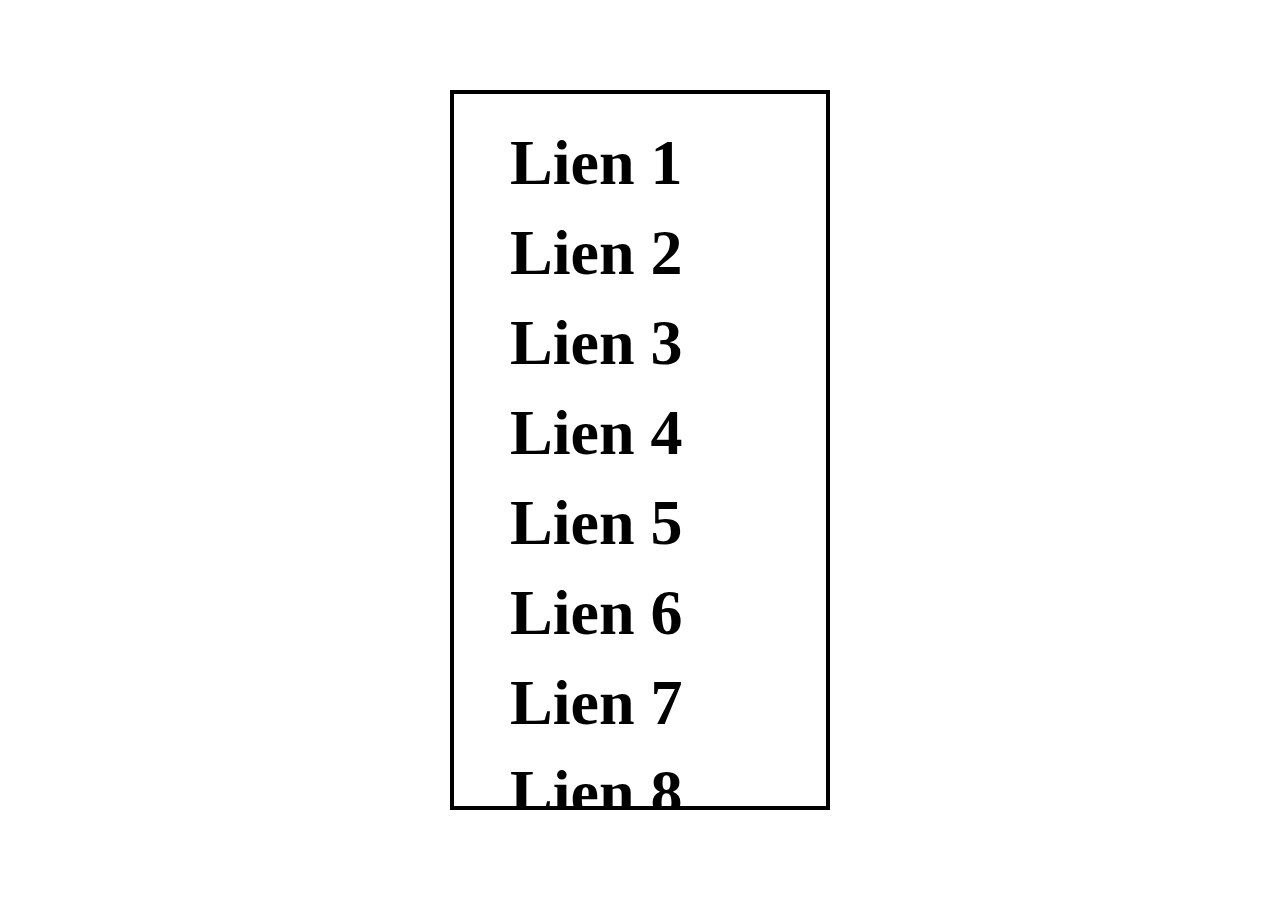
==== index.html @ 152e8983 "Test video background" ====
<!DOCTYPE html>
<html lang="fr">
<head>
    <meta charset="UTF-8">
    <title>MB Site</title>
    <link href="style.css" rel="stylesheet" type="text/css">
</head>
<body>
<div class="vimeo-wrapper">
    <iframe src="https://player.vimeo.com/video/360239958?background=1&autoplay=1&loop=1&byline=0&title=0"
            frameborder="0" webkitallowfullscreen mozallowfullscreen allowfullscreen></iframe>
</div>
<div class="body">
   <ul class="menu">
       <li>Lien 1</li>
       <li>Lien 2</li>
       <li>Lien 3</li>
       <li>Lien 4</li>
       <li>Lien 5</li>
       <li>Lien 6</li>
       <li>Lien 7</li>
       <li>Lien 8</li>
       <li>Lien 9</li>   </ul>
</div>

</body>
</html>
---- style.css ----
body{
    margin:0;
}
*{
    box-sizing: border-box;
}
.vimeo-wrapper {
    position: fixed;
    top: 0;
    left: 0;
bottom: 0;
    right: 0;
    z-index: -1;
    pointer-events: none;
    overflow: hidden;
}
.vimeo-wrapper iframe {
    width: 100vw;
    height: 56.25vw; /* Given a 16:9 aspect ratio, 9/16*100 = 56.25 */
    min-height: 100vh;
    min-width: 177.77vh; /* Given a 16:9 aspect ratio, 16/9*100 = 177.77 */
    position: absolute;
    top: 50%;
    left: 50%;
    transform: translate(-50%, -50%);
}
.body{
    background-color:white;
    margin:10vh 50vh;
    height:80vh;
    border:solid 4px black;
    padding: 16px;
    overflow-y: auto;
    overflow-x: hidden;
}
.body ul.menu{
    list-style: none;
}
.body ul.menu>li{
    font-size:64px;
    font-weight:bold;
    margin: 16px 0;
}
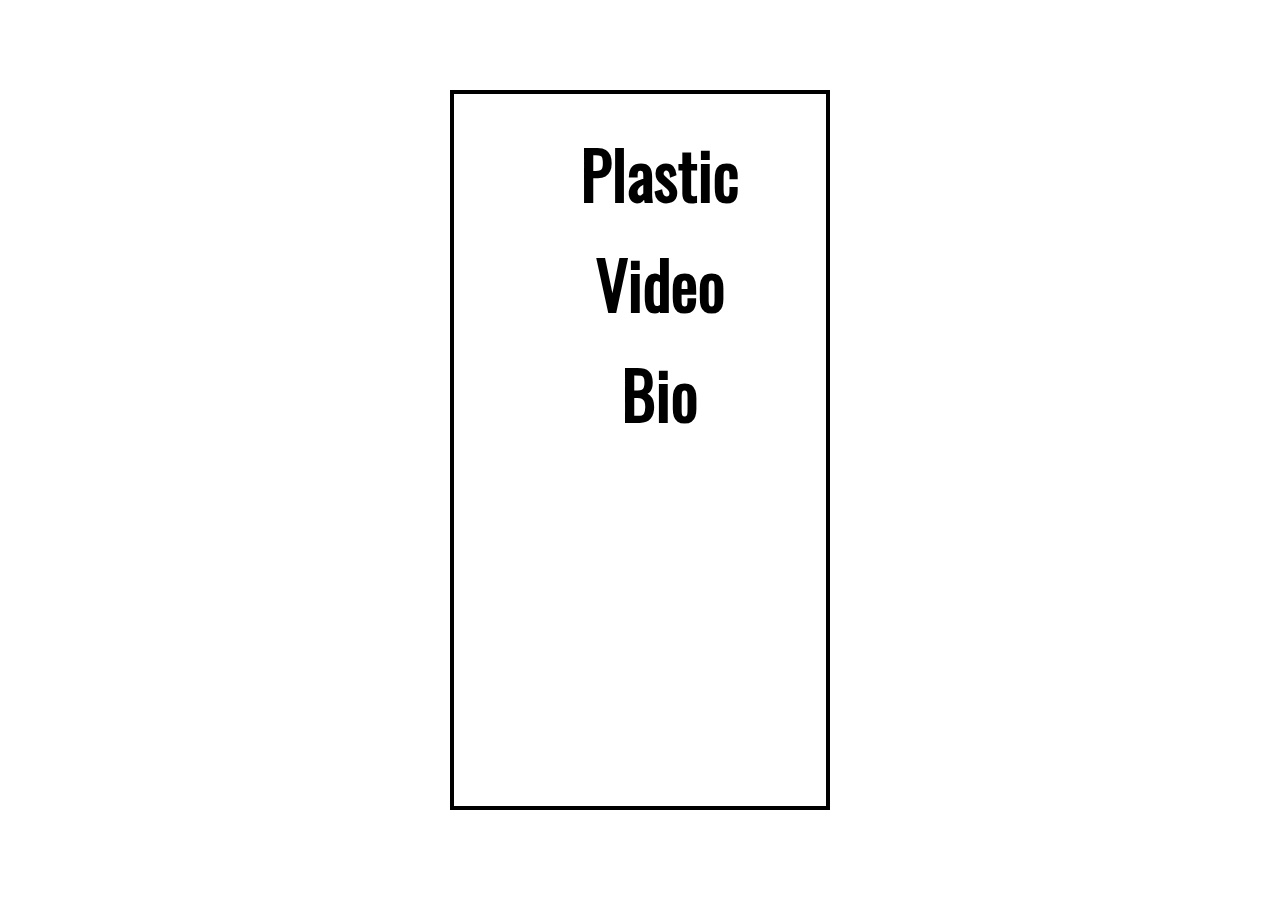
==== commit f3729303: "Add font and reorganize" ====
--- a/index.html
+++ b/index.html
@@ -3,7 +3,7 @@
 <head>
     <meta charset="UTF-8">
     <title>MB Site</title>
-    <link href="style.css" rel="stylesheet" type="text/css">
+    <link href="assets/styles/style.css" rel="stylesheet" type="text/css">
 </head>
 <body>
 <div class="vimeo-wrapper">
@@ -12,15 +12,14 @@
 </div>
 <div class="body">
    <ul class="menu">
-       <li>Lien 1</li>
-       <li>Lien 2</li>
-       <li>Lien 3</li>
-       <li>Lien 4</li>
-       <li>Lien 5</li>
-       <li>Lien 6</li>
-       <li>Lien 7</li>
-       <li>Lien 8</li>
-       <li>Lien 9</li>   </ul>
+       <li>Plastic</li>
+       <li>Video</li>
+       <li>Bio</li>
+   </ul>
+</div>
+
+<div class="spotify">
+    <iframe src="https://open.spotify.com/embed/playlist/0arc2sKWrVU2MCjdwSxTkR" width="300" height="80" frameborder="0" allowtransparency="true" allow="encrypted-media"></iframe>
 </div>
 
 </body>
--- a/assets/styles/style.css
+++ b/assets/styles/style.css
@@ -0,0 +1,60 @@
+@font-face {
+    font-family: 'Oswald';
+    src: url('../font/Oswald-Regular.woff2') format('woff2'),
+    url('../font/Oswald-Regular.woff') format('woff');
+    font-weight: normal;
+    font-style: normal;
+    font-display: swap;
+}
+body{
+    margin:0;
+}
+*{
+    box-sizing: border-box;
+    font-family: 'Oswald';
+}
+.spotify{
+    position: fixed;
+    bottom: 0;
+    right: 0;
+    width:300px;
+    height:80px;
+}
+.vimeo-wrapper {
+    position: fixed;
+    top: 0;
+    left: 0;
+bottom: 0;
+    right: 0;
+    z-index: -1;
+    pointer-events: none;
+    overflow: hidden;
+}
+.vimeo-wrapper iframe {
+    width: 100vw;
+    height: 56.25vw; /* Given a 16:9 aspect ratio, 9/16*100 = 56.25 */
+    min-height: 100vh;
+    min-width: 177.77vh; /* Given a 16:9 aspect ratio, 16/9*100 = 177.77 */
+    position: absolute;
+    top: 50%;
+    left: 50%;
+    transform: translate(-50%, -50%);
+}
+.body{
+    background-color:white;
+    margin:10vh 50vh;
+    height:80vh;
+    border:solid 4px black;
+    padding: 16px;
+    overflow-y: auto;
+    overflow-x: hidden;
+}
+.body ul.menu{
+    list-style: none;
+}
+.body ul.menu>li{
+    font-size:64px;
+    font-weight:bold;
+    margin: 16px 0;
+    text-align: center;
+}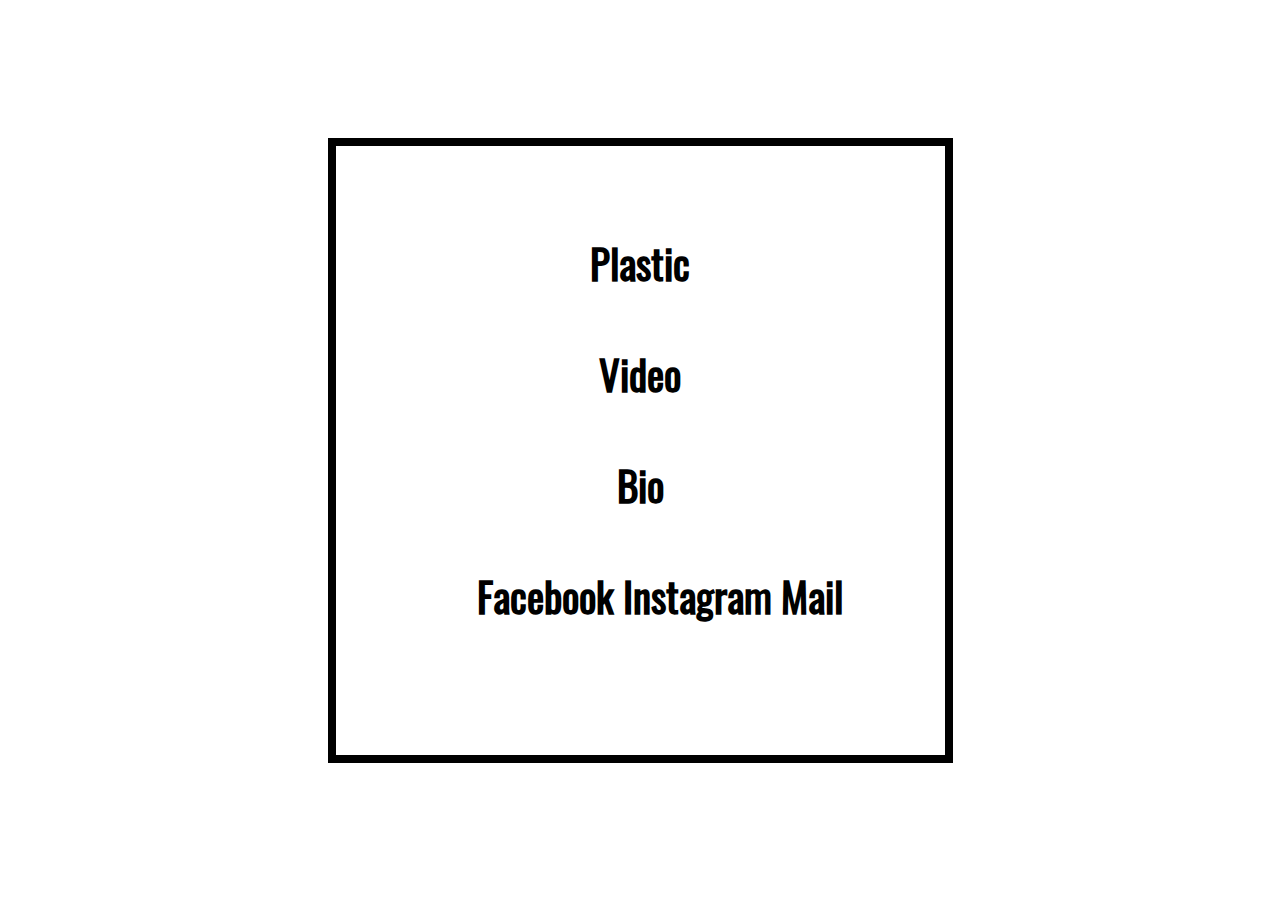
==== commit 2c3b1851: "Menu" ====
--- a/index.html
+++ b/index.html
@@ -10,16 +10,24 @@
     <iframe src="https://player.vimeo.com/video/360239958?background=1&autoplay=1&loop=1&byline=0&title=0"
             frameborder="0" webkitallowfullscreen mozallowfullscreen allowfullscreen></iframe>
 </div>
-<div class="body">
-   <ul class="menu">
-       <li>Plastic</li>
-       <li>Video</li>
-       <li>Bio</li>
-   </ul>
-</div>
+<main class="main">
+    <ul class="menu">
+        <li><a href="#">Plastic</a></li>
+        <li><a href="#">Video</a></li>
+        <li><a href="#">Bio</a></li>
+        <li>
+            <ul class="menu contact">
+                <li><a href="https://www.facebook.com/manon.bejuit" target="_blank">Facebook</a></li>
+                <li><a href="https://www.instagram.com/manon_bejuit" target="_blank">Instagram</a></li>
+                <li><a href="mailto:manon.bejuit@gmail.com">Mail</a></li>
+            </ul>
+        </li>
+    </ul>
+</main>
 
 <div class="spotify">
-    <iframe src="https://open.spotify.com/embed/playlist/0arc2sKWrVU2MCjdwSxTkR" width="300" height="80" frameborder="0" allowtransparency="true" allow="encrypted-media"></iframe>
+    <iframe src="https://open.spotify.com/embed/playlist/0arc2sKWrVU2MCjdwSxTkR" width="300" height="80" frameborder="0"
+            allowtransparency="true" allow="encrypted-media"></iframe>
 </div>
 
 </body>
--- a/assets/styles/style.css
+++ b/assets/styles/style.css
@@ -1,60 +1,24 @@
-@font-face {
-    font-family: 'Oswald';
-    src: url('../font/Oswald-Regular.woff2') format('woff2'),
-    url('../font/Oswald-Regular.woff') format('woff');
-    font-weight: normal;
-    font-style: normal;
-    font-display: swap;
+@import "fonts.css";
+@import "vimeo.css";
+@import "spotify.css";
+@import "menu.css";
+/*#FCEA10*/
+
+body {
+    margin: 0;
+    height: 100vh;
 }
-body{
-    margin:0;
+
+:root {
+    box-sizing: border-box;
+    font-family: 'Oswald', sans-serif;
 }
-*{
-    box-sizing: border-box;
-    font-family: 'Oswald';
+
+
+main.main {
+    height: 100%;
+    display: flex;
+    justify-content: center;
+    align-items: center;
 }
-.spotify{
-    position: fixed;
-    bottom: 0;
-    right: 0;
-    width:300px;
-    height:80px;
-}
-.vimeo-wrapper {
-    position: fixed;
-    top: 0;
-    left: 0;
-bottom: 0;
-    right: 0;
-    z-index: -1;
-    pointer-events: none;
-    overflow: hidden;
-}
-.vimeo-wrapper iframe {
-    width: 100vw;
-    height: 56.25vw; /* Given a 16:9 aspect ratio, 9/16*100 = 56.25 */
-    min-height: 100vh;
-    min-width: 177.77vh; /* Given a 16:9 aspect ratio, 16/9*100 = 177.77 */
-    position: absolute;
-    top: 50%;
-    left: 50%;
-    transform: translate(-50%, -50%);
-}
-.body{
-    background-color:white;
-    margin:10vh 50vh;
-    height:80vh;
-    border:solid 4px black;
-    padding: 16px;
-    overflow-y: auto;
-    overflow-x: hidden;
-}
-.body ul.menu{
-    list-style: none;
-}
-.body ul.menu>li{
-    font-size:64px;
-    font-weight:bold;
-    margin: 16px 0;
-    text-align: center;
-}+
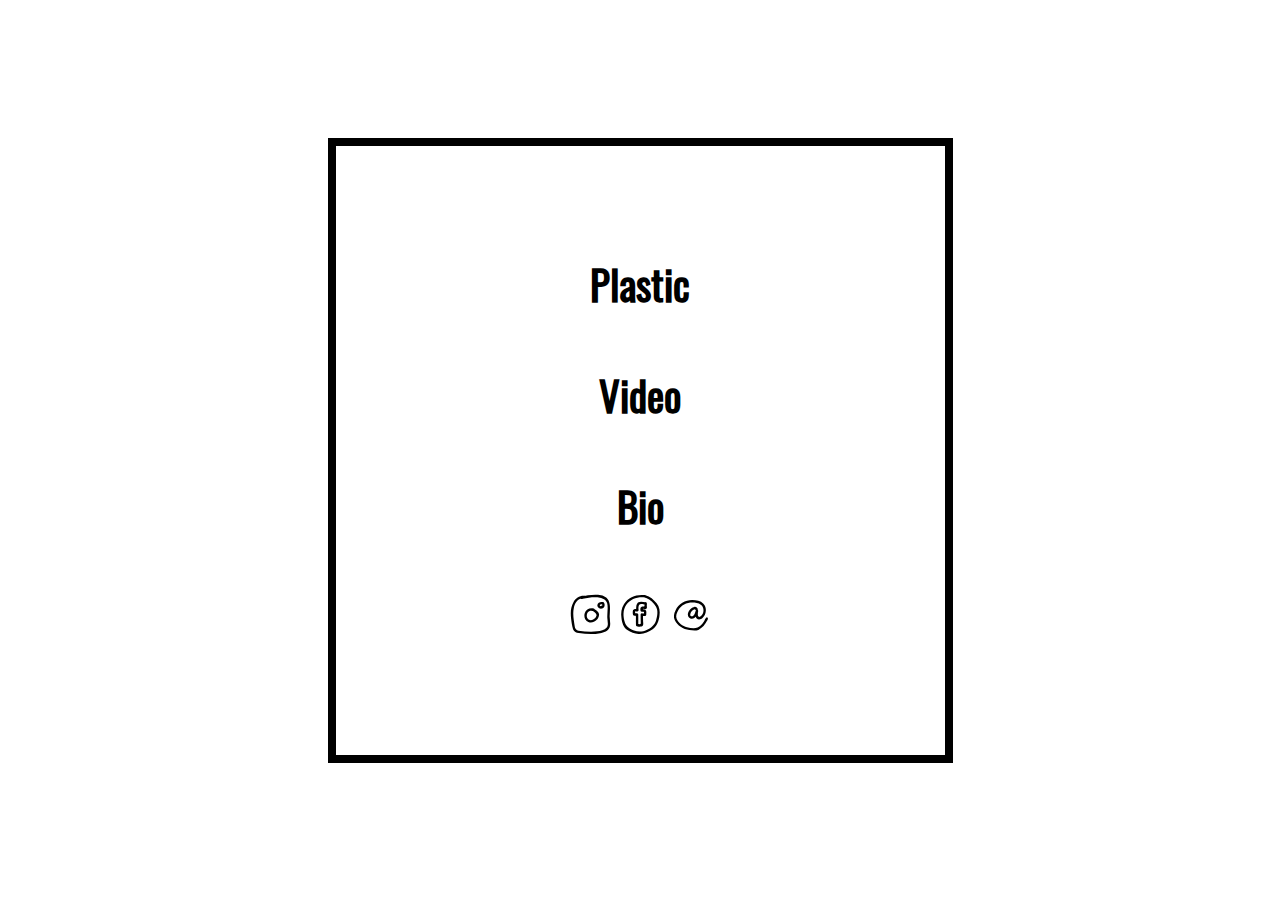
==== commit 890a3da4: "Add all menus + bio page" ====
--- a/index.html
+++ b/index.html
@@ -11,18 +11,32 @@
             frameborder="0" webkitallowfullscreen mozallowfullscreen allowfullscreen></iframe>
 </div>
 <main class="main">
+    <nav class="small-container">
     <ul class="menu">
-        <li><a href="#">Plastic</a></li>
-        <li><a href="#">Video</a></li>
-        <li><a href="#">Bio</a></li>
+        <li><a href="./plastic">Plastic</a></li>
+        <li><a href="./video">Video</a></li>
+        <li><a href="./bio.html">Bio</a></li>
         <li>
             <ul class="menu contact">
-                <li><a href="https://www.facebook.com/manon.bejuit" target="_blank">Facebook</a></li>
-                <li><a href="https://www.instagram.com/manon_bejuit" target="_blank">Instagram</a></li>
-                <li><a href="mailto:manon.bejuit@gmail.com">Mail</a></li>
+                <li><a href="https://www.instagram.com/manon_bejuit" target="_blank">
+                    <svg class="icon">
+                        <use xlink:href="assets/icon/icons.svg#icon-instagram"></use>
+                    </svg>
+                </a></li>
+                <li><a href="https://www.facebook.com/manon.bejuit" target="_blank">
+                    <svg class="icon">
+                        <use xlink:href="assets/icon/icons.svg#icon-facebook"></use>
+                    </svg>
+                </a></li>
+                <li><a href="mailto:manon.bejuit@gmail.com">
+                    <svg class="icon">
+                        <use xlink:href="assets/icon/icons.svg#icon-mail"></use>
+                    </svg>
+                </a></li>
             </ul>
         </li>
     </ul>
+    </nav>
 </main>
 
 <div class="spotify">
--- a/assets/styles/style.css
+++ b/assets/styles/style.css
@@ -1,4 +1,6 @@
 @import "fonts.css";
+@import "icons.css";
+@import "containers.css";
 @import "vimeo.css";
 @import "spotify.css";
 @import "menu.css";
@@ -18,6 +20,7 @@
 main.main {
     height: 100%;
     display: flex;
+    flex-direction: column;
     justify-content: center;
     align-items: center;
 }
